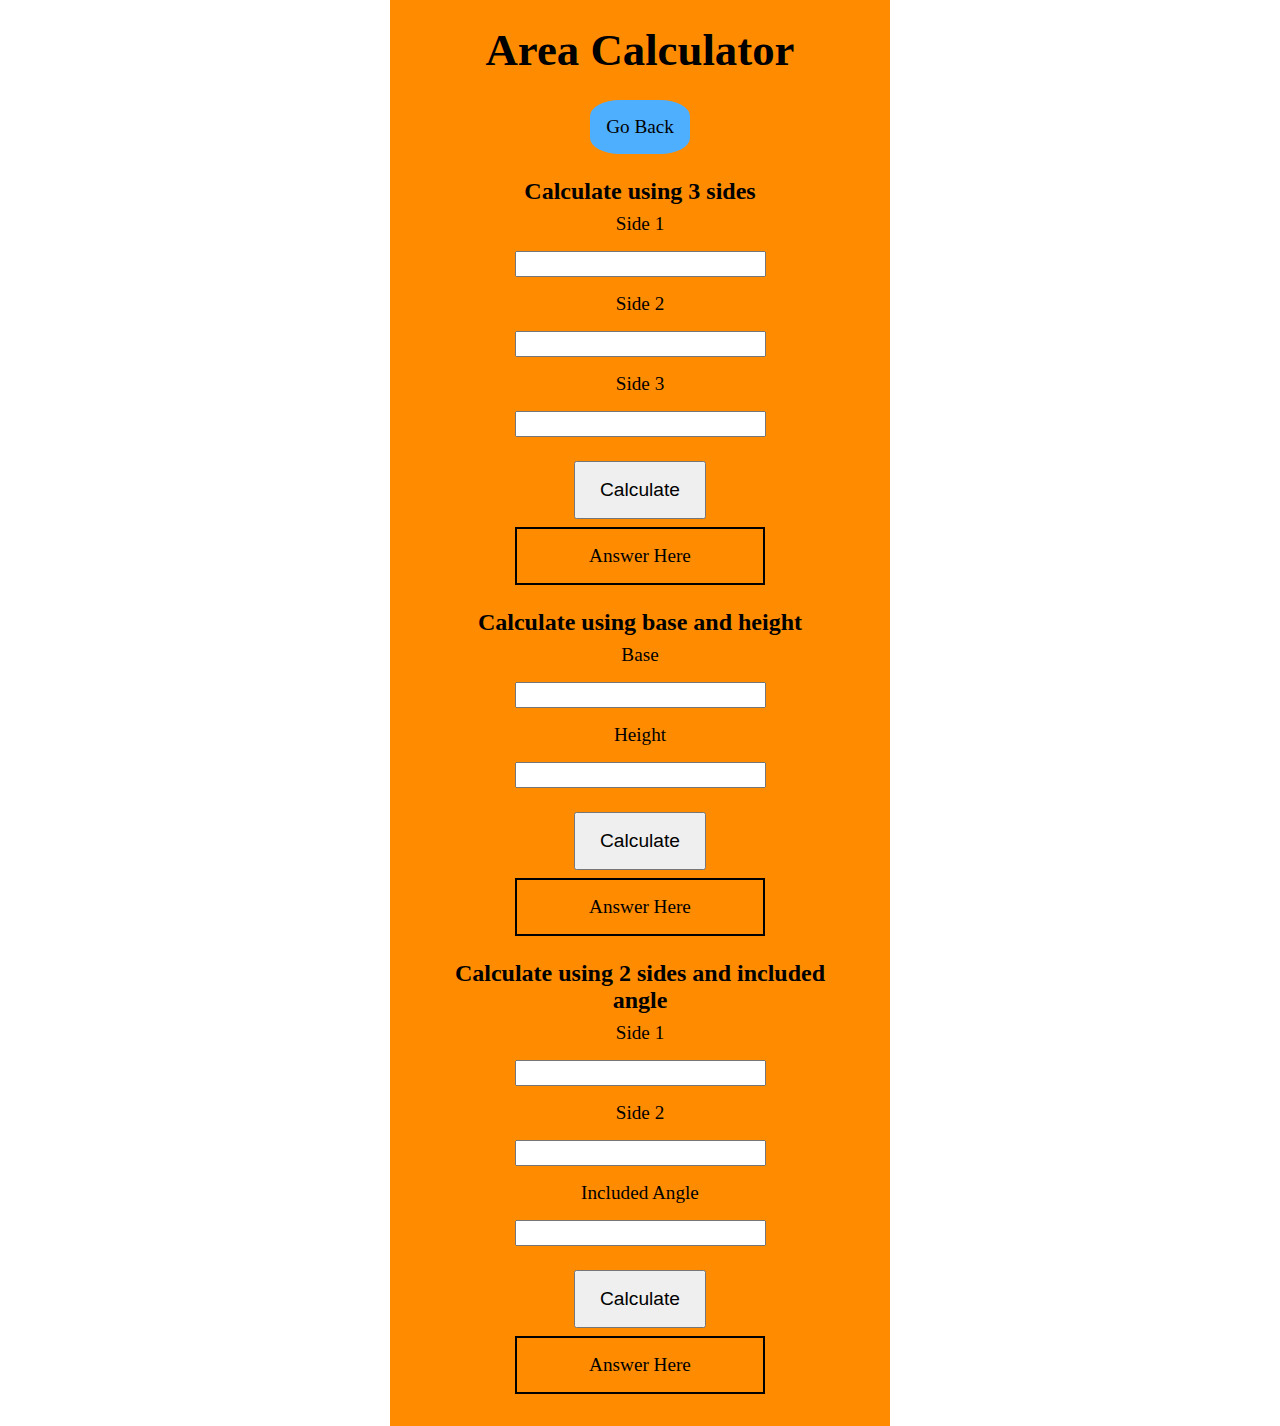
==== calculator.html @ 099952f7 "first commit" ====
<!DOCTYPE html>
<html lang="en">
  <head>
    <meta charset="UTF-8" />
    <meta http-equiv="X-UA-Compatible" content="IE=edge" />
    <meta name="viewport" content="width=device-width, initial-scale=1.0" />
    <title>Calculator</title>
    <link rel="stylesheet" href="./index.css" />
    <script defer src="./calculator.js"></script>
  </head>
  <body>
    <main>
      <h1>Area Calculator</h1>
      <a href="./index.html" id="back">Go Back</a>
      <!-- 3 sides -->
      <h2>Calculate using 3 sides</h2>
      <div class="label">Side 1</div>
      <input type="number" id="side1" />
      <div class="label">Side 2</div>
      <input type="number" id="side2" />
      <div class="label">Side 3</div>
      <input type="number" id="side3" />
      <button id="calc1">Calculate</button>
      <div id="output1" class="output">Answer Here</div>

      <!-- base and height -->
      <h2>Calculate using base and height</h2>
      <div class="label">Base</div>
      <input type="number" id="base" />
      <div class="label">Height</div>
      <input type="number" id="height" />
      <button id="calc2">Calculate</button>
      <div id="output2" class="output">Answer Here</div>

      <!-- 2 sides 1 angle -->
      <h2>Calculate using 2 sides and included angle</h2>
      <div class="label">Side 1</div>
      <input type="number" id="side-a" />
      <div class="label">Side 2</div>
      <input type="number" id="side-b" />
      <div class="label">Included Angle</div>
      <input type="number" id="angle" />
      <button id="calc3">Calculate</button>
      <div id="output3" class="output">Answer Here</div>
    </main>
  </body>
</html>
---- index.css ----
* {
  padding: 0;
  margin: 0;
  box-sizing: border-box;
}

body {
  height: 100%;
}

main {
  text-align: center;
  background-color: darkorange;
  max-width: 500px;
  margin: 0 auto;
  height: 100%;
  padding-bottom: 2rem;
}

h1 {
  padding: 1.5rem;
  font-size: 2.8rem;
}

.link {
  display: inline-block;
  color: black;
  text-decoration: none;
  padding: 2rem 1rem;
  margin-top: 2rem;
  margin-left: 1rem;
  width: 20rem;
  background-color: rgb(78, 175, 255);
  font-size: 1.2rem;
}

#back {
  display: inline-block;
  color: black;
  text-decoration: none;
  font-size: 1.2rem;
  padding: 1rem;
  background-color: rgb(78, 175, 255);
  border-radius: 30%;
}

.label,
input[type="number"],
.output {
  font-size: 1.2rem;
  margin: 0.5rem;
  text-align: center;
}

button {
  display: block;
  font-size: 1.2rem;
  margin: 1rem auto 0;
  padding: 1rem 1.5rem;
}

h2 {
  margin: 1.5rem auto 0;
  width: 80%;
}

.output {
  border: 2px solid black;
  padding: 1rem;
  width: 50%;
  margin: 0 auto;
  margin-top: 0.5rem;
}

.main{
    height: 100vh;
}
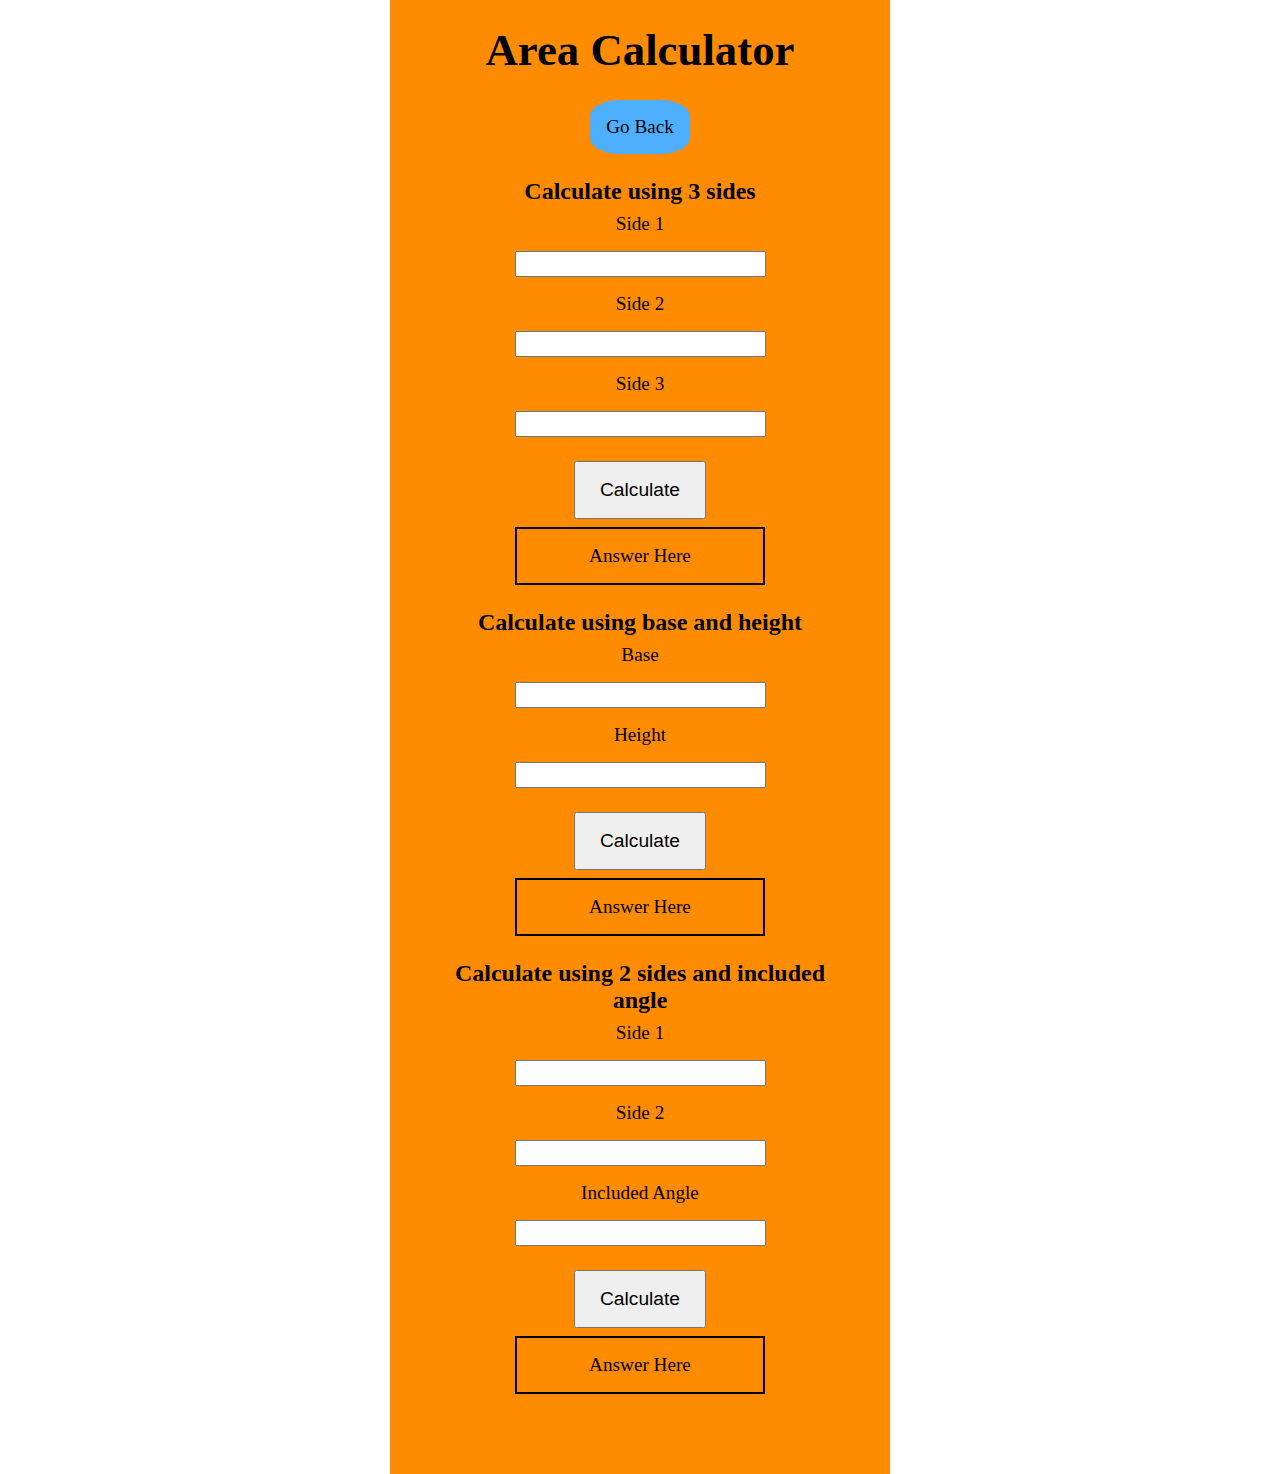
==== commit c571569d: "move css and js to folder" ====
--- a/calculator.html
+++ b/calculator.html
@@ -5,8 +5,8 @@
     <meta http-equiv="X-UA-Compatible" content="IE=edge" />
     <meta name="viewport" content="width=device-width, initial-scale=1.0" />
     <title>Calculator</title>
-    <link rel="stylesheet" href="./index.css" />
-    <script defer src="./calculator.js"></script>
+    <link rel="stylesheet" href="./css/index.css" />
+    <script defer src="./js/calculator.js"></script>
   </head>
   <body>
     <main>
--- a/css/index.css
+++ b/css/index.css
@@ -0,0 +1,88 @@
+* {
+  padding: 0;
+  margin: 0;
+  box-sizing: border-box;
+}
+
+main {
+  text-align: center;
+  background-color: darkorange;
+  max-width: 500px;
+  margin: 0 auto;
+  padding-bottom: 5rem;
+}
+
+h1 {
+  padding: 1.5rem;
+  font-size: 2.8rem;
+}
+
+.link {
+  display: inline-block;
+  color: black;
+  text-decoration: none;
+  padding: 2rem 1rem;
+  margin-top: 2rem;
+  margin-left: 1rem;
+  width: 20rem;
+  background-color: rgb(78, 175, 255);
+  font-size: 1.2rem;
+}
+
+#back {
+  display: inline-block;
+  color: black;
+  text-decoration: none;
+  font-size: 1.2rem;
+  padding: 1rem;
+  background-color: rgb(78, 175, 255);
+  border-radius: 30%;
+}
+
+.label,
+input[type="number"],
+.output,
+.side {
+  font-size: 1.2rem;
+  margin: 0.5rem;
+  text-align: center;
+}
+
+button {
+  display: block;
+  font-size: 1.2rem;
+  margin: 1rem auto 0;
+  padding: 1rem 1.5rem;
+}
+
+h2 {
+  margin: 1.5rem auto 0;
+  width: 80%;
+}
+
+.output {
+  border: 2px solid black;
+  padding: 1rem;
+  width: 50%;
+  margin: 0 auto;
+  margin-top: 0.5rem;
+}
+
+label,
+p {
+  margin-top: 1rem;
+  display: block;
+  font-size: 1.3rem;
+  margin: 0rem auto;
+}
+
+.container-question {
+  width: 90%;
+  margin: 1rem auto;
+}
+
+.side,
+label {
+  margin: 1rem auto;
+  display: block;
+}
